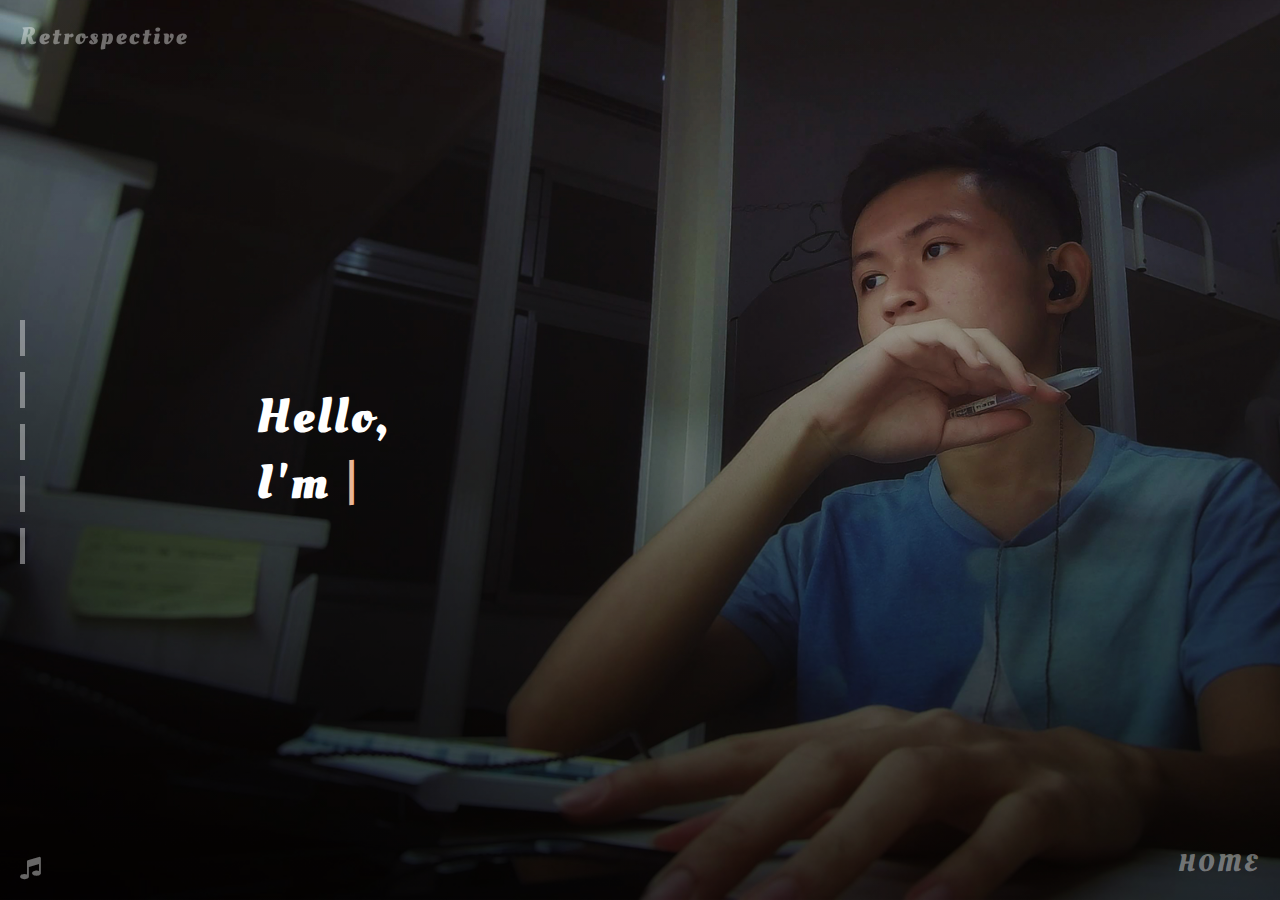
==== docs/index.html @ 13a4c382 "Update site" ====
<!DOCTYPE html>
<html lang="en">
    <head>
        <meta charset="UTF-8">
        <meta name="viewport" content="width=device-width, initial-scale=1.0">

        <link rel="stylesheet" href="font-awesome/css/font-awesome.min.css">
        <link rel="stylesheet" href="sheets/main.css">

        <title>Retrospective 2020</title>
    </head>
    <body>
        <!--Audio-->
        <audio src="sounds/bgm.mp3" id="audio"></audio>

        <!--Fixed UI/UX-->
        <div id="siteTitle">
            <h2>Retrospective</h2>
        </div>
        <div class="nav">
            <div class="navList">
                <a href="#home" class="section"></a>
                <a href="#about" class="section"></a>
                <a href="#features" class="section"></a>
                <a href="#works" class="section"></a>
                <a href="#contact" class="section"></a>
            </div>
        </div>
        <div id="siteControls">
            <a href="#" onclick="audio()">
                <i class="fa fa-music" id="music"></i>
            </a>
        </div>

        <!--MainContent-->
        <div class="container snapParent">
            <div class="page snapChild" id="home">
                <div class="content">
                    <h2>
                        Hello,<br>
                        I'm
                        <span id="typed"></span>
                    </h2>
                </div>

                <div class="pageTitle">
                    <h2>HOME</h2>
                </div>
            </div>

            <div class="page snapChild" id="about">
                <div class="content">
                    <p id="paragraph">
                        我是林定邦，一位從馬來西亞漂洋過海來到台灣唸書的大學生；今年22歲，巨蟹座。<br><br>
                        來台數年，很喜歡台灣的風土民情，這裡猶如我的第二個家、讓人倍感安心。<br><br>
                        雖說2020年發生了許多事情，可我仍然希望在這裡與你分享我在這些日子裡所完成的種種事跡，與你共同見證我這些日子以來的成長。<br><br>
                    </p>
                    <div class="controls">
                        <a href="#" onclick="LargeFont()">LargeFont</a>
                        <a href="#" onclick="SmallFont()">SmallFont</a>
                    </div>
                </div>

                <div class="pageTitle">
                    <h2>ABOUT</h2>
                </div>
            </div>

            <div class="page snapChild" id="features">
                <div class="content">
                    <h2>What I do in this website?</h2>
                    <div class="featuresList">
                        <span>打字機效果</span>
                        <span>覆蓋式背景</span>
                        <span>側邊導航欄</span>
                        <span>自動貼合頁面</span>
                        <span>絲滑頁面捲動</span>
                        <span>自訂側邊滑竿樣式</span>
                        <span>字型調整按鈕</span>
                        <span>滑鼠Hover效果</span>
                        <span>嵌入式地圖</span>
                        <span>社群媒體外部鏈接</span>
                        <span>背景音樂開關</span>
                        <span>音樂開關細節動畫</span>
                        <span>X 加載網頁畫面</span>
                        <span>X 相對路徑鏈接</span>
                        <span>X 文件下載鏈接</span>
                        <span>X 自適應（RWD）網頁</span>
                        <span>X 發佈至GitHub Page</span>
                    </div>
                </div>

                <div class="pageTitle">
                    <h2>FEATURES</h2>
                </div>
            </div>

            <div class="page snapChild" id="works">
                <div class="content">
                    <div class="section">
                        <a href="#" class="box">
                            <div class="img" style="background-image: url(images/ImageSynthesis-bg.png);"></div>
                            <h2>ImageSynthesis</h2>
                        </a href="#">
                    </div>
                    <div class="section">
                        <a href="#" class="box">
                            <div class="img" style="background-image: url(images/Games-bg.png);"></div>
                            <h2>Games</h2>
                        </a href="#">
                    </div>
                    <div class="section">
                        <a href="#" class="box">
                            <div class="img" style="background-image: url(images/Website-bg.png);"></div>
                            <h2>Websites</h2>
                        </a href="#">
                    </div>
                    <div class="section">
                        <a href="#" class="box">
                            <div class="img" style="background-image: url(images/Photography-bg.jpg);"></div>
                            <h2>Photography</h2>
                        </a href="#">
                    </div>
                </div>
                <div class="pageTitle">
                    <h2>WORKS</h2>
                </div>
            </div>

            <div class="page snapChild" id="contact">
                <div class="content">
                    <div class="inform">
                        <p>
                            <span id="bold">Design l
                            </span>
                            Ling Ding Bang
                            <br>
                            <span id="mail">beforecoffeecold@gmail.com</span><br><br>
                            <a href="https://www.facebook.com" target="_blank">
                                <i class="fa fa-facebook-official" aria-hidden="true"></i>
                            </a>
                            <a href="https://www.instagram.com" target="_blank">
                                <i class="fa fa-instagram" aria-hidden="true"></i>
                            </a>
                            <a href="https://www.twitter.com" target="_blank">
                                <i class="fa fa-twitter-square" aria-hidden="true"></i>
                            </a>
                        </p>
                    </div>

                    <div class="location">
                        <iframe
                            src="https://www.google.com/maps/embed?pb=!1m18!1m12!1m3!1d3615.44224609148!2d121.39953451545898!3d25.019061545043005!2m3!1f0!2f0!3f0!3m2!1i1024!2i768!4f13.1!3m3!1m2!1s0x34681d7f03b3172f%3A0x3b5230131d1dd08c!2z6b6N6I-v56eR5oqA5aSn5a24!5e0!3m2!1szh-TW!2stw!4v1609069597169!5m2!1szh-TW!2stw"
                            width="600"
                            height="450"
                            frameborder="0"
                            style="border:0;"
                            allowfullscreen=""
                            aria-hidden="false"
                            tabindex="0"></iframe>
                    </div>
                </div>

                <div class="pageTitle">
                    <h2>CONTACT</h2>
                </div>
            </div>
        </div>

        <!--Script-->
        <script src="scripts/typed.js"></script>
        <script>
            var typed = new Typed('#typed', {
                strings: [
                    "Ling Ding Bang.", "a Student.", "a Developer."
                ],
                typeSpeed: 50,
                backSpeed: 50,
                loop: true
            });
        </script>
        <script>
            function LargeFont() {
                document
                    .getElementById("paragraph")
                    .style
                    .fontSize = "xx-large";
            }
            function SmallFont() {
                document
                    .getElementById("paragraph")
                    .style
                    .fontSize = "x-large";
            }
        </script>
        <script>
            var x = document.getElementById("audio");
            x.volume = .5;
            document
                .getElementById("music")
                .style
                .animationPlayState = "paused";

            function audio() {
                if (x.paused) {
                    x.play();
                    document
                        .getElementById("music")
                        .style
                        .animationPlayState = "running";
                } else {
                    x.pause();
                    document
                        .getElementById("music")
                        .style
                        .animationPlayState = "paused";
                }
            }
            x.loop = true;
        </script>
    </body>
</html>
---- docs/sheets/main.css ----
/*Import*/
@import url('https://fonts.googleapis.com/css2?family=Oleo+Script&display=swap');
@import url('https://fonts.googleapis.com/css2?family=Noto+Sans+TC:wght@100&display=swap');
@import url('https://fonts.googleapis.com/css2?family=Montserrat:wght@100&display=swap');
body{
    margin: 0;
    padding: 0;
}
/*ScrollBar*/
::-webkit-scrollbar{
    width: 10px;
}
::-webkit-scrollbar-track{
    box-shadow: inset 0 0 5px grey;
    background-color: rgba(255, 255, 255, .4);
    width: 5px;
}
::-webkit-scrollbar-thumb{
    background-color: rgba(0, 0, 0, .5);
    border-radius: 10px;
}
/*MainContent*/
.container{
    height: 100vh;
    width: 100%;
    position: relative;
}
.snapParent{
    scroll-behavior: smooth;
    scroll-snap-type: y mandatory;
    overflow: auto;
}
.page{
    width: 100%;
    height: 100vh;
    position: relative;
}
.snapChild{
    scroll-snap-align: start;
}
.nav{
    position: fixed;
    height: 100%;
    top: 0;
    left: 0;
    z-index: 999;
    display: flex;
    align-items: center;
}
.nav .navList{
    float: left;
    margin-left: 20px;
}
.nav .navList a{
    display: block;
    height: 36px;
    width: 5px;
    background-color: rgba(255, 255, 255, .4);
    margin-bottom: 1em;
}
.nav .navList a:hover{
    transition: .2s linear;
    background-color: rgba(255, 255, 255, 1);
}
#siteControls{
    position: fixed;
    bottom: 0;
    left: 0;
    margin-left: 20px;
    margin-bottom: 20px;
    z-index: 999;
}
#siteControls i{
    font-size: x-large;
    color: rgba(255, 255, 255, .4);
    animation: rotate 5s linear infinite;
}
@keyframes rotate{
    0%{
        transform: rotate(0deg);
    }
    50%{
        transform: rotate(180deg);
    }
    100%{
        transform: rotate(360deg);
    }
}
#siteTitle{
    position: fixed;
    top: 0;
    left: 0;
    margin-left: 20px;
    z-index: 999;
}
.pageTitle{
    position: absolute;
    bottom: 0;
    right: 0;
    margin-right: 20px;
}
#siteTitle h2, .pageTitle h2{
    color: rgba(255, 255, 255, .4);
    font-family: 'Oleo Script', cursive;
    font-size: x-large;
    letter-spacing: 3px;
}
#home{
    background-image: linear-gradient(rgba(0,0,0,0), rgba(0,0,0,.5)), url(../images/index-home-bg.jpg);
    background-position: center;
    background-size: cover;
    background-attachment: fixed;
}
#about{
    background-image: linear-gradient(rgba(0,0,0,0), rgba(0,0,0,.5)), url(../images/index-about-bg.jpg);
    background-position: center;
    background-size: cover;
    background-attachment: fixed;
}
#features{
    background-image: url(../images/index-features-bg.jpg);
    background-position: center;
    background-size: cover;
    background-attachment: fixed;
}
#works{
    background-image: url(../images/index-works-bg.jpg);
    background-position: center;
    background-size: cover;
    background-attachment: fixed;
}
#contact{
    background-image: linear-gradient(rgba(0,0,0,0), rgba(0,0,0,.5)), url(../images/index-contact-bg.jpg);
    background-position: center;
    background-size: cover;
    background-attachment: fixed;
}
/*Home*/
#home .content{
    width: 60%;
    position: absolute;
    top: 50%;
    left: 50%;
    transform: translate(-50%,-50%);;
}
#home .content h2{
    color: #ffffff;
    font-family: 'Oleo Script', cursive;
    font-size: xxx-large;
    letter-spacing: 3px;
}
#home .content span{
    color: #eab595;
    letter-spacing: 3px;
}
/*About*/
#about .content{
    position: absolute;
    max-height: 80%;
    max-width: 80%;
    top: 50%;
    left: 50%;
    transform: translate(-50%,-50%);
}
#about .content p{
    color: #ffffff;
    font-size: xx-large;
    font-family: 'Noto Sans TC', sans-serif;
    text-shadow: 1px 1px 3px rgba(0, 0, 0, 1);
    margin: 0;
}
#about .controls{
    margin: 0;
}
#about .content a{
    color: #ffffff;
    font-size: x-large;
    font-family: 'Noto Sans TC', sans-serif;
    text-shadow: 1px 1px 3px rgba(0, 0, 0, 1);
    margin-right: 20px;
}
/*Features*/
#features .content{
    max-width: 50%;
    position: absolute;
    top: 50%;
    left: 50%;
    transform: translate(-50%,-50%);
    text-align: center;
    border: 1px solid #ffffff;
}
#features .content h2{
    color: #ffffff;
    text-shadow: 1px 1px 3px rgba(0, 0, 0, 1);
    font-family: 'Oleo Script', cursive;
    font-size: xxx-large;
    margin: 0 0 50px 0;
}
#features .content .featuresList{
    max-width: 100%;
}
#features .content .featuresList span{
    color: rgba(255, 255, 255, .8);
    text-shadow: 1px 1px 3px rgba(0, 0, 0, .8);
    font-family: 'Montserrat', sans-serif;
    font-size: xx-large;
    font-weight: 500;
    float: left;
    width: 50%;
    margin-bottom: 20px;
}
/*Works*/
#works .content{
    position: absolute;
    top: 50%;
    left: 50%;
    transform: translate(-50%,-50%);
    width: 80%;
}
#works .content .section{
    width: 50%;
    height: 300px;
    float: left;
}
#works .content .section .box{
    width: 100%;
    height: 100%;
    display: flex;
    align-items: center;
    justify-content: center;
}
#works .content .section .box .img{
    width: 100%;
    height: 100%;
    background-size: cover;
    background-position: center;
    background-repeat: no-repeat;
}
#works .content .section .box h2{
    position: absolute;
    color: rgba(255, 255, 255, 1);
    font-family: 'Oleo Script', cursive;
    font-size: xxx-large;
    text-shadow: 1px 1px 3px rgba(0, 0, 0, 1);
    opacity: 0;
}
#works .content .section .box:hover .img{
    transition: .1s linear;
    filter: blur(3px);
    transform: scale(1.01);
}
#works .content .section .box:hover h2{
    transition: .2s linear;
    opacity: 1;
}
/*Contact*/
#contact .content{
    position: absolute;
    top: 50%;
    left: 50%;
    transform: translate(-50%,-50%);
    width: 70%;
}
#contact .inform{
    width: 50%;
    height: 500px;
    float: left;
    display: flex;
    align-items: center;
}
#contact .inform p{
    color: #ffffff;
    text-shadow: 1px 1px 3px rgba(0, 0, 0, 1);
    font-family: 'Montserrat', sans-serif;
    font-size: 45px;
}
#contact .inform p span#bold{
    font-weight: bold;
}
#contact .inform p span#mail{
    font-size: 24px;
}
#contact .inform p a{
    color: #ffffff;
    font-size: 50px;
    text-decoration: none;
}
#contact .inform p a:hover i{
    transition: .2s linear;
    transform: scale(1.05);
}
#contact .location{
    width: 50%;
    height: 500px;
    float: left;
}
#contact .location iframe{
    width: 100%;
    height: 100%;
}
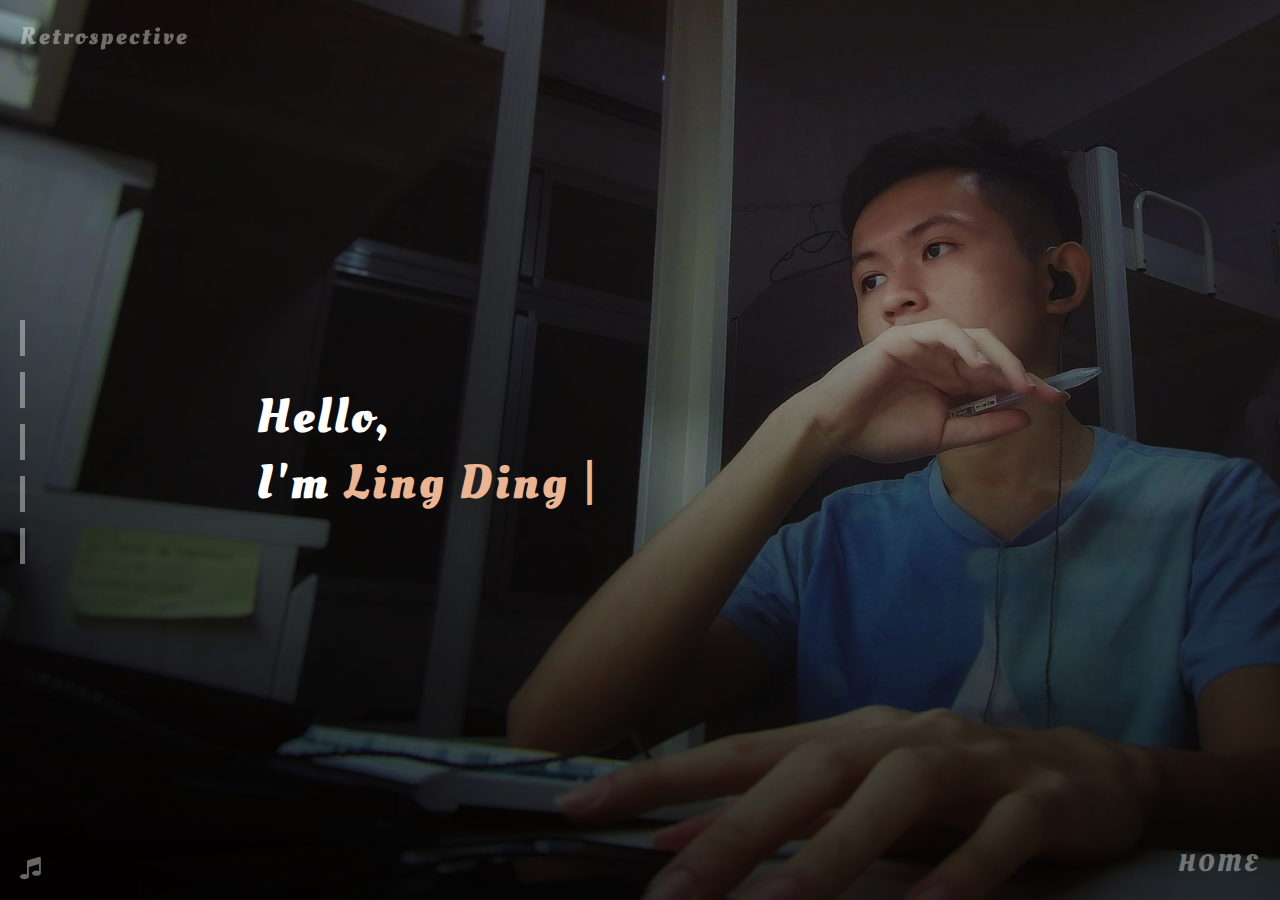
==== commit 49b98b71: "Update site" ====
--- a/docs/index.html
+++ b/docs/index.html
@@ -86,7 +86,7 @@
                         <span>X 相對路徑鏈接</span>
                         <span>X 文件下載鏈接</span>
                         <span>X 自適應（RWD）網頁</span>
-                        <span>X 發佈至GitHub Page</span>
+                        <span>發佈至GitHub Page</span>
                     </div>
                 </div>
 
@@ -104,7 +104,7 @@
                         </a href="#">
                     </div>
                     <div class="section">
-                        <a href="#" class="box">
+                        <a href="works.html" class="box">
                             <div class="img" style="background-image: url(images/Games-bg.png);"></div>
                             <h2>Games</h2>
                         </a href="#">
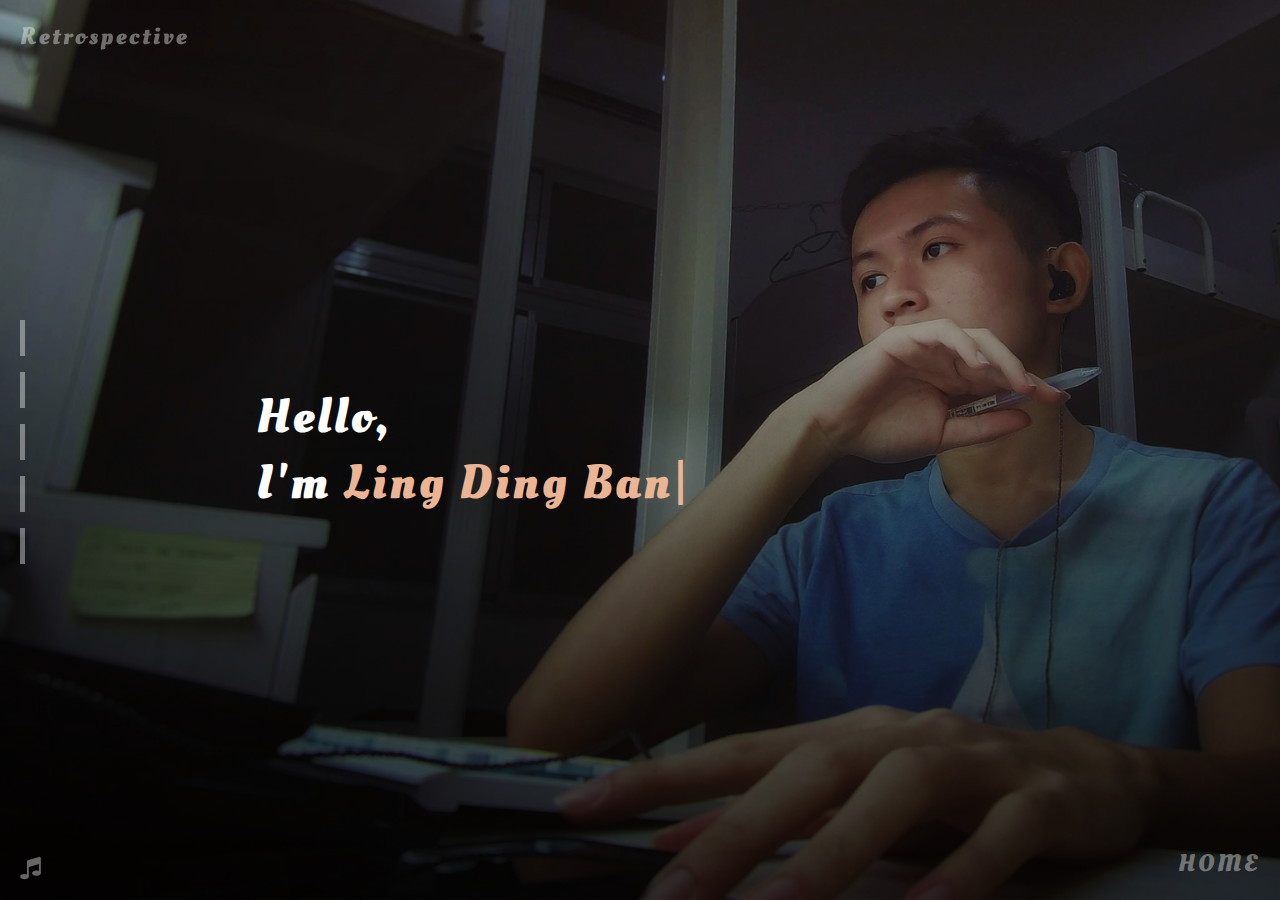
==== commit 6ae1bf07: "Update features" ====
--- a/docs/index.html
+++ b/docs/index.html
@@ -83,8 +83,7 @@
                         <span>背景音樂開關</span>
                         <span>音樂開關細節動畫</span>
                         <span>X 加載網頁畫面</span>
-                        <span>X 相對路徑鏈接</span>
-                        <span>X 文件下載鏈接</span>
+                        <span>相對路徑鏈接</span>
                         <span>X 自適應（RWD）網頁</span>
                         <span>發佈至GitHub Page</span>
                     </div>
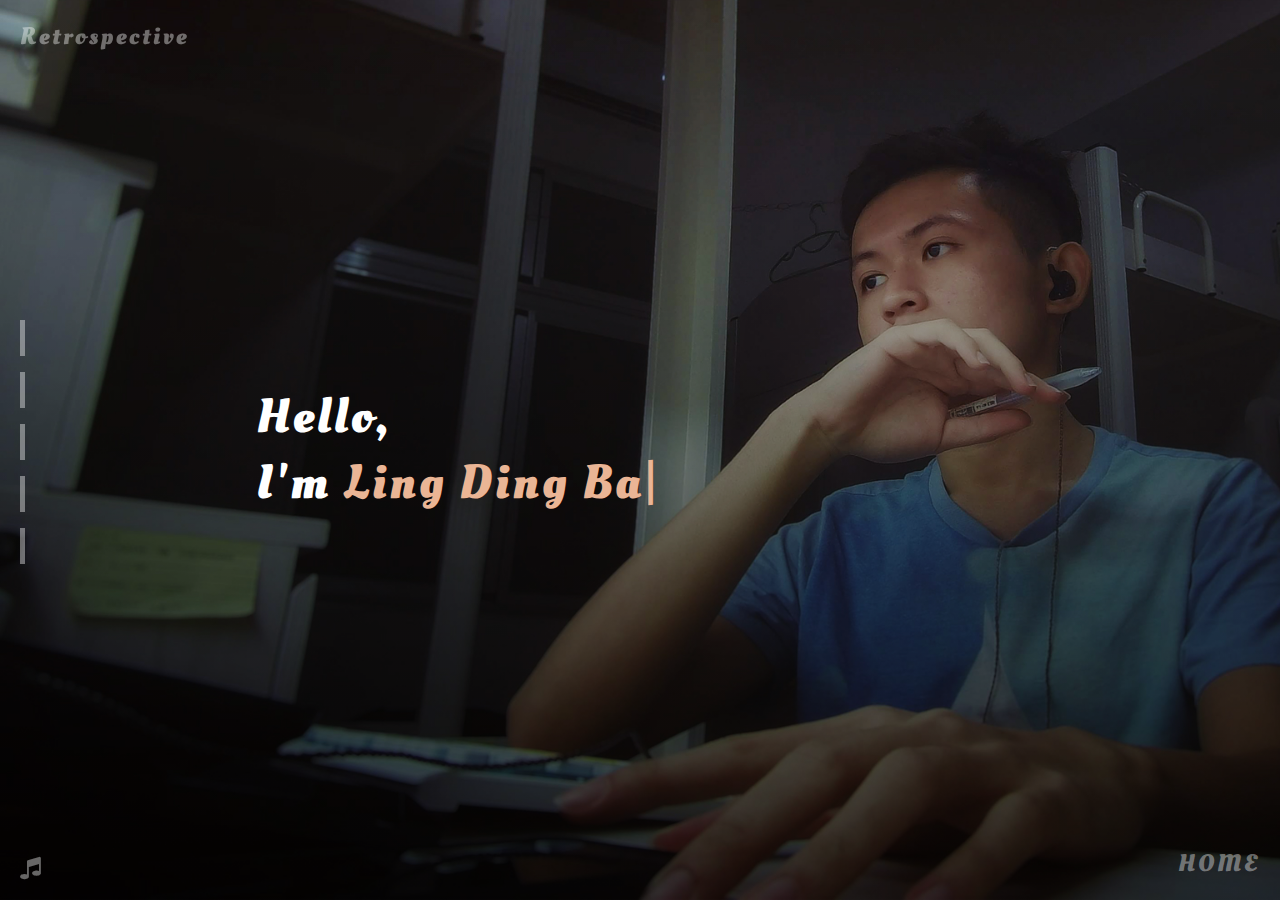
==== commit be225769: "Rename html" ====
--- a/docs/index.html
+++ b/docs/index.html
@@ -103,7 +103,7 @@
                         </a href="#">
                     </div>
                     <div class="section">
-                        <a href="works.html" class="box">
+                        <a href="games.html" class="box">
                             <div class="img" style="background-image: url(images/Games-bg.png);"></div>
                             <h2>Games</h2>
                         </a href="#">
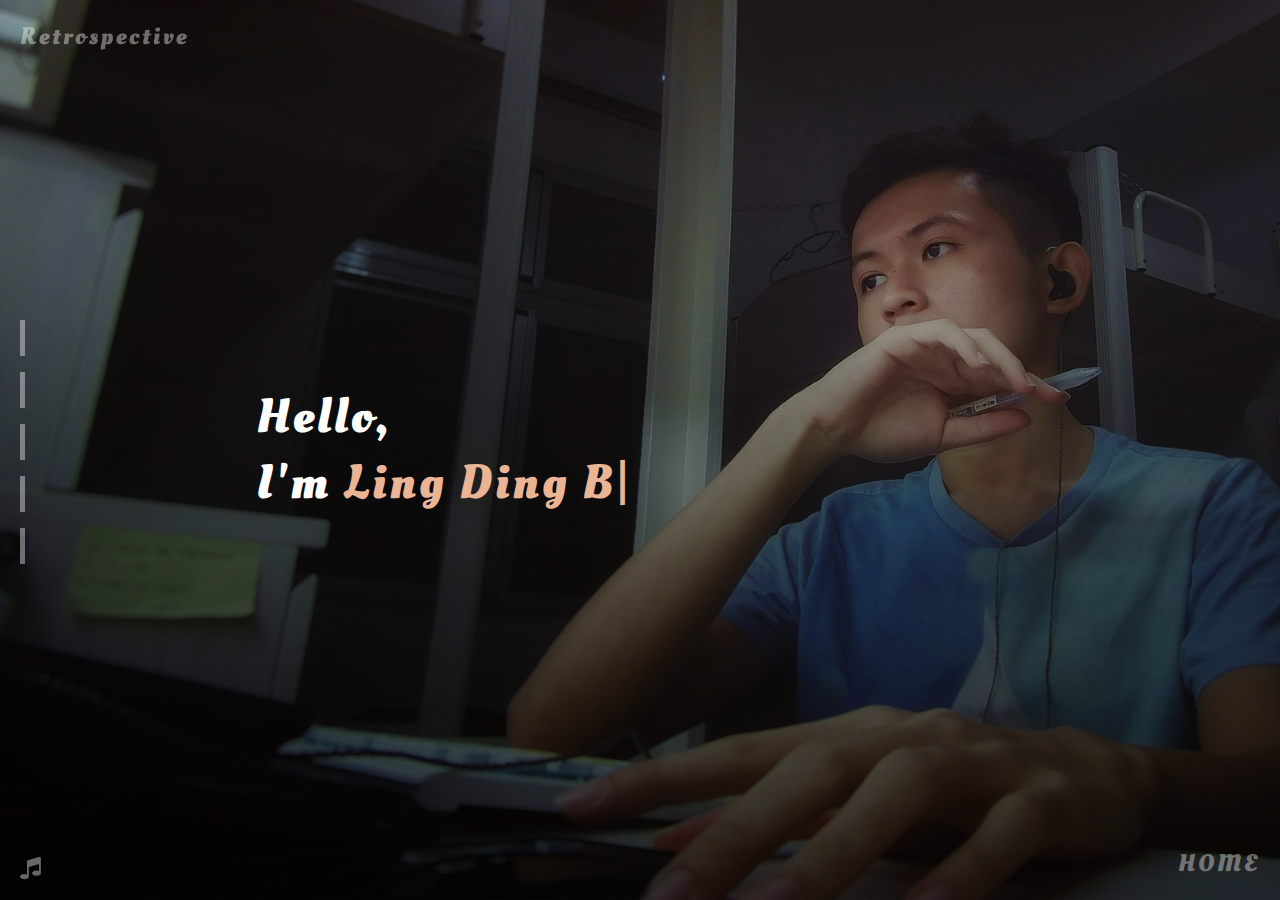
==== commit 2dac893e: "Update Title" ====
--- a/docs/index.html
+++ b/docs/index.html
@@ -97,7 +97,7 @@
             <div class="page snapChild" id="works">
                 <div class="content">
                     <div class="section">
-                        <a href="#" class="box">
+                        <a href="imageSynthesis.html" class="box">
                             <div class="img" style="background-image: url(images/ImageSynthesis-bg.png);"></div>
                             <h2>ImageSynthesis</h2>
                         </a href="#">
@@ -109,13 +109,13 @@
                         </a href="#">
                     </div>
                     <div class="section">
-                        <a href="#" class="box">
+                        <a href="website.html" class="box">
                             <div class="img" style="background-image: url(images/Website-bg.png);"></div>
                             <h2>Websites</h2>
                         </a href="#">
                     </div>
                     <div class="section">
-                        <a href="#" class="box">
+                        <a href="phtography.html" class="box">
                             <div class="img" style="background-image: url(images/Photography-bg.jpg);"></div>
                             <h2>Photography</h2>
                         </a href="#">
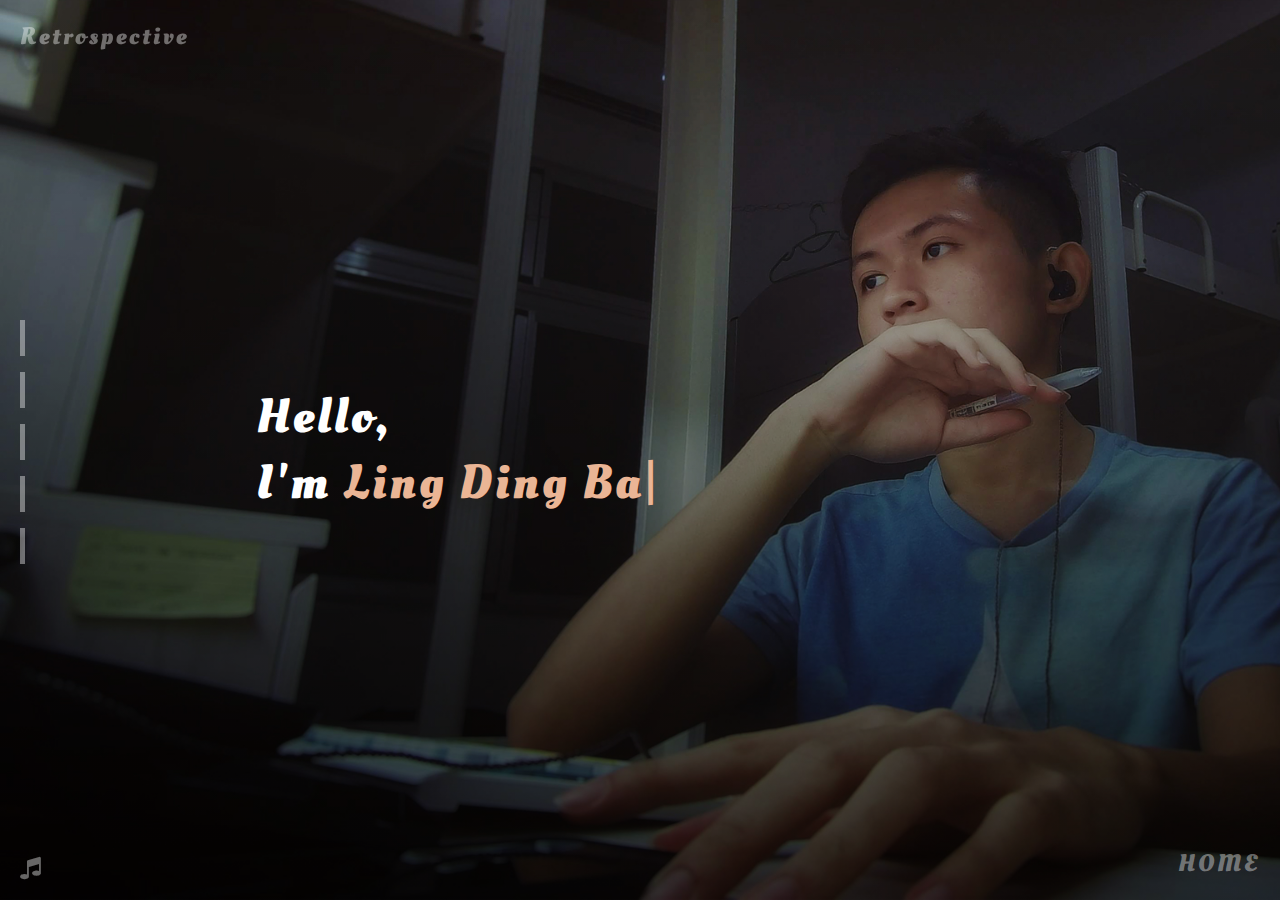
==== commit 1463e928: "Update works and social media" ====
--- a/docs/index.html
+++ b/docs/index.html
@@ -110,7 +110,7 @@
                     </div>
                     <div class="section">
                         <a href="website.html" class="box">
-                            <div class="img" style="background-image: url(images/Website-bg.png);"></div>
+                            <div class="img" style="background-image: url(images/site.jpg);"></div>
                             <h2>Websites</h2>
                         </a href="#">
                     </div>
@@ -135,10 +135,10 @@
                             Ling Ding Bang
                             <br>
                             <span id="mail">beforecoffeecold@gmail.com</span><br><br>
-                            <a href="https://www.facebook.com" target="_blank">
+                            <a href="https://www.facebook.com/blackcat0630" target="_blank">
                                 <i class="fa fa-facebook-official" aria-hidden="true"></i>
                             </a>
-                            <a href="https://www.instagram.com" target="_blank">
+                            <a href="https://www.instagram.com/bcoffee_630/" target="_blank">
                                 <i class="fa fa-instagram" aria-hidden="true"></i>
                             </a>
                             <a href="https://www.twitter.com" target="_blank">
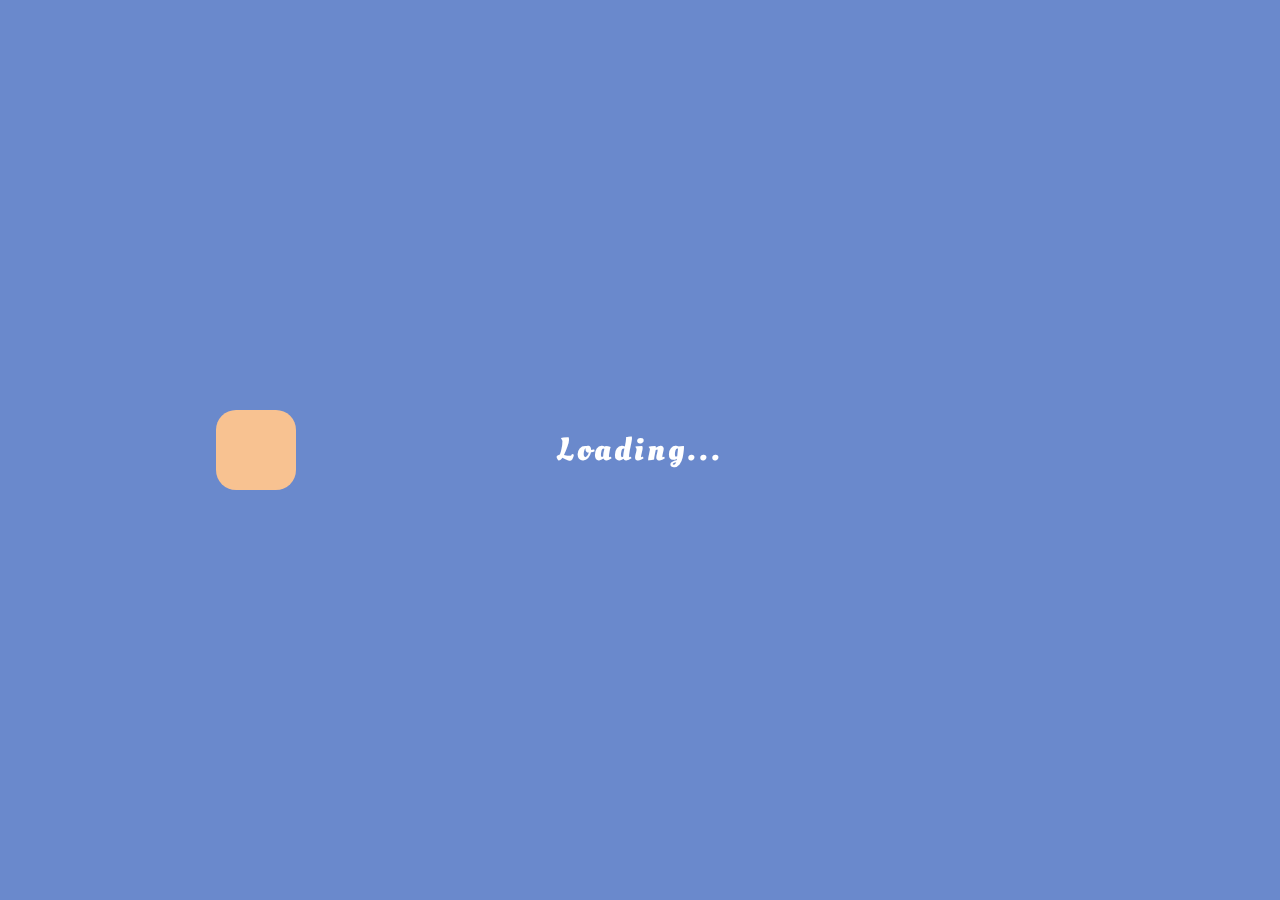
==== commit 538739a8: "Loading and features edit" ====
--- a/docs/index.html
+++ b/docs/index.html
@@ -6,10 +6,17 @@
 
         <link rel="stylesheet" href="font-awesome/css/font-awesome.min.css">
         <link rel="stylesheet" href="sheets/main.css">
+        <link rel="stylesheet" href="sheets/loading.css">
 
         <title>Retrospective 2020</title>
     </head>
     <body>
+        <!--Loading-->
+        <div class="loading-screen"></div>
+        <div class="loadingTitle">
+            <h2>Loading...</h2>
+        </div>
+
         <!--Audio-->
         <audio src="sounds/bgm.mp3" id="audio"></audio>
 
@@ -82,9 +89,8 @@
                         <span>社群媒體外部鏈接</span>
                         <span>背景音樂開關</span>
                         <span>音樂開關細節動畫</span>
-                        <span>X 加載網頁畫面</span>
+                        <span>加載網頁畫面</span>
                         <span>相對路徑鏈接</span>
-                        <span>X 自適應（RWD）網頁</span>
                         <span>發佈至GitHub Page</span>
                     </div>
                 </div>
--- a/docs/sheets/loading.css
+++ b/docs/sheets/loading.css
@@ -0,0 +1,77 @@
+/*Import*/
+@import url('https://fonts.googleapis.com/css2?family=Oleo+Script&display=swap');
+.loading-screen{
+    width: 100%;
+    height: 100vh;
+    background-color: #6a89cc;
+    position: fixed;
+    top: 0;
+    left: 0;
+    z-index: 9999;
+    display: flex;
+    align-items: center;
+    animation: fade .5s forwards linear;
+    animation-delay: 5s;
+}
+@keyframes fade{
+    from{
+        opacity: 1;
+        pointer-events: all;
+        overflow: hidden;
+    }
+    to{
+        opacity: 0;
+        pointer-events: none;
+        overflow: auto;
+    }
+}
+.loading-screen::before{
+    content: "";
+    position: absolute;
+    width: 80px;
+    height: 80px;
+    background-color: #f8c291;
+    left: 20%;
+    transform: translateX(-50%) rotate(0);
+    border-radius: 20px;
+    animation: loading 4s infinite linear;
+}
+@keyframes loading{
+    from{
+        transform: translate(-50%) rotate(0deg);
+        overflow: hidden;
+    }
+    50%{
+        left: 80%;
+    }
+    to{
+        transform: translate(-50%) rotate(1440deg);
+    }
+}
+.loadingTitle{
+    position: absolute;
+    top: 50%;
+    left: 50%;
+    transform: translate(-50%,-50%);
+    z-index: 99999;
+}
+.loadingTitle h2{
+    color: #ffffff;
+    font-family: 'Oleo Script', cursive;
+    font-size: xx-large;
+    letter-spacing: 3px;
+    animation: fadeTitle .5s forwards linear;
+    animation-delay: 5s;
+}
+@keyframes fadeTitle{
+    from{
+        opacity: 1;
+        pointer-events: all;
+        overflow: hidden;
+    }
+    to{
+        opacity: 0;
+        pointer-events: none;
+        overflow: auto;
+    }
+}